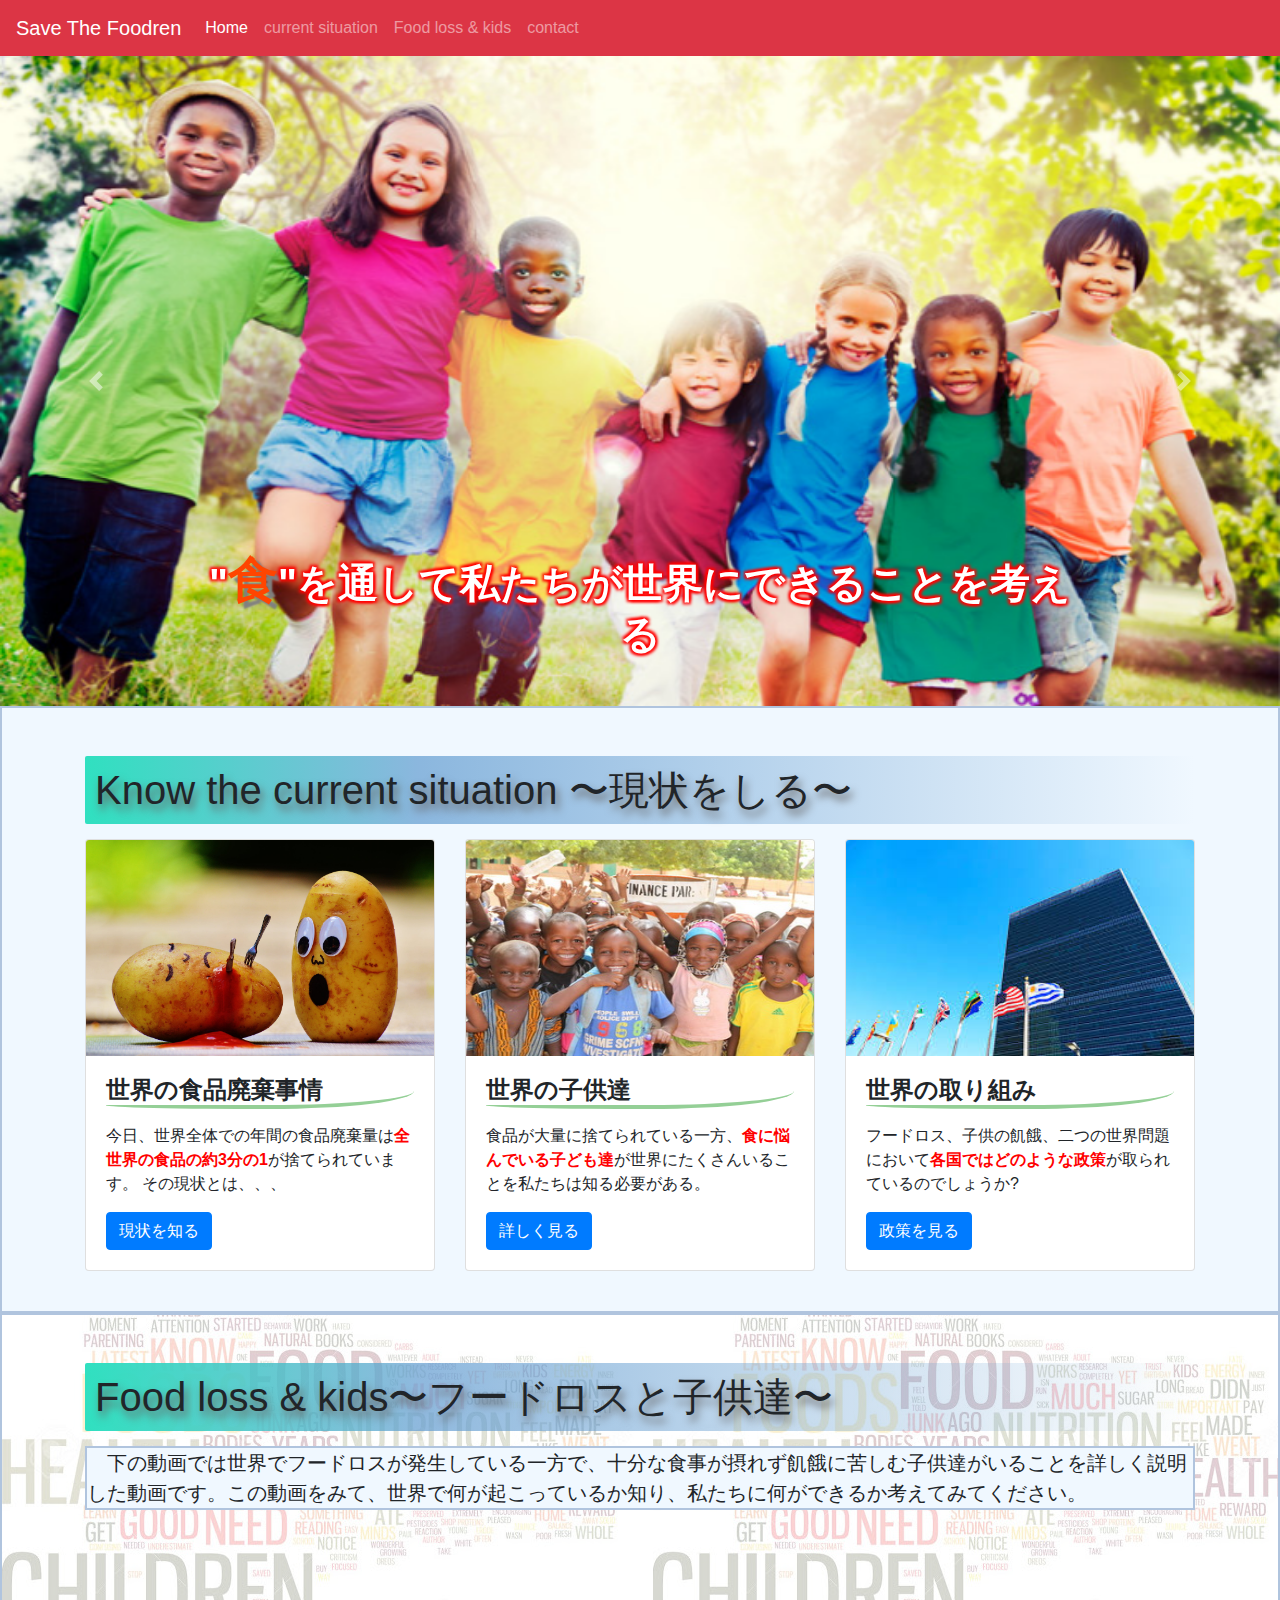
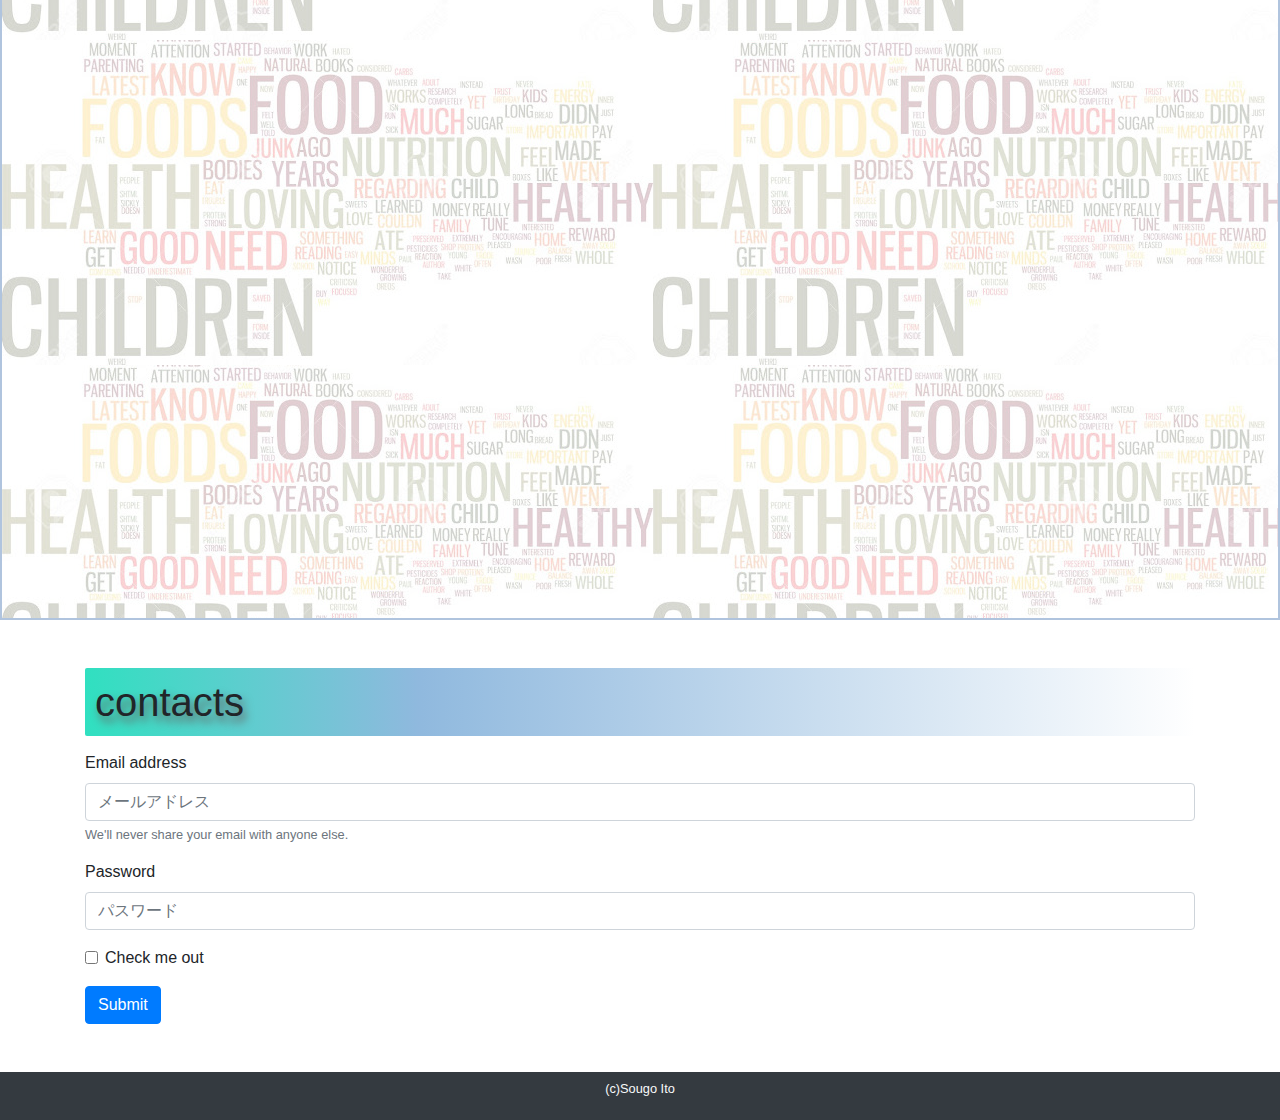
==== index.html @ fb627e15 "課題の追加" ====
<!DOCTYPE html>
<html lang="ja">
<head>
  <meta charset="UTF-8">
  <meta name="viewport" content="width=device-width, initial-scale=1.0">
  <meta http-equiv="X-UA-Compatible" content="ie=edge">
  <link rel="stylesheet" href="assets/css/bootstrap.min.css">
  <link rel="stylesheet" href="assets/css/style.css">
  <title>Save The Foodren</title>
</head>
<body>
     <!-- headerここから -->
    <nav class="navbar navbar-expand-lg navbar-dark bg-danger">
        <a class="navbar-brand" href="#">Save The    Foodren</a>
        <button class="navbar-toggler" type="button" data-toggle="collapse" data-target="#navbarSupportedContent" aria-controls="navbarSupportedContent" aria-expanded="false" aria-label="Toggle navigation">
          <span class="navbar-toggler-icon "></span>
        </button>

        <div class="collapse navbar-collapse" id="navbarSupportedContent">
          <ul class="navbar-nav mr-auto">
            <li class="nav-item active">
              <a class="nav-link" href="#">Home <span class="sr-only">(current)</span></a>
            </li>
            <li class="nav-item">
              <a class="nav-link"href="#main-message">current situation<a>
            </li>
            <li><a class="nav-link"href="#foodloss">Food loss & kids<a></a>
            </li>
            <li class="nav-item">
                <a class="nav-link"href="#contact">contact<a>
              </li>
          </ul>
        </div>
      </nav>
      <!-- headerここまで -->
      <!-- carousel -->
      <div id="carouselExampleControls" class="carousel slide" data-ride="carousel">
        <div class="carousel-inner">
          <!-- 画像1 -->
          <div class="carousel-item active">
            <img class="img-fluid" src="assets/img/top-children.jpg" alt="">
          </div>
          <div class="carousel-caption  md-block">
            <h1 class="top-message">"<span class="food-color">食</span>"を通して私たちが世界にできることを考える
          </h1>
          </div>
          <!-- 画像2 -->
          <div class="carousel-item">
            <img class="img-fluid" src="assets/img/top-food.jpg" alt="食べ物の画像">
          </div>
          <!-- 画像3 -->
          <div class="carousel-item">
            <img class="img-fluid" src="assets/img/top-Save-Earth.jpg" alt="地球の画像">
          </div>
        </div>
        <a class="carousel-control-prev" href="#carouselExampleControls" role="button" data-slide="prev">
          <span class="carousel-control-prev-icon" aria-hidden="true"></span>
          <span class="sr-only">Previous</span>
        </a>
        <a class="carousel-control-next" href="#carouselExampleControls" role="button" data-slide="next">
          <span class="carousel-control-next-icon" aria-hidden="true"></span>
          <span class="sr-only">Next</span>
        </a>
      </div>
      <!-- carouselここまで -->


      <!-- mainここから -->
    <div class="main-wrapper">
      <div class="container pt-5">
          <h1 id="main-message" class="main-message">Know the current situation
            〜現状をしる〜</h1>
      </div>

      <div class="container mt-1">
          <div class="row">
            <div class="col-md-4 mb-3">
              <div class="card">
                  <img class="card-img-top" src="assets/img/foodlos-img.jpeg" alt="フードロスの画像" height="216px">
                <div class="card-body">
                  <h5 class="card-title">世界の食品廃棄事情</h5>
                  <p class="card-text">今日、世界全体での年間の食品廃棄量は<span>全世界の食品の約3分の1</span>が捨てられています。
                  その現状とは、、、
                  </p>
                  <a href="index-foodloss.html"" class="btn btn-primary">現状を知る</a>
               </div>
            </div>
       </div>
            <!-- /.col-md-4 -->
        ​
            <div class="col-md-4 mb-3">
              <div class="card">
                <img class="card-img-top" src="assets/img/children-loss.jpeg" alt="世界の子ども達の画像" height="216px">
                <div class="card-body">
                  <h5 class="card-title">世界の子供達</h5>
                  <p class="card-text">食品が大量に捨てられている一方、<span>食に悩んでいる子ども達</span>が世界にたくさんいることを私たちは知る必要がある。</p>
                  <a href="index-children.html"" class="btn btn-primary">詳しく見る</a>
                </div>
              </div>
            </div>
            <!-- /.col-md-4 -->
        ​
            <div class="col-md-4">
              <div class="card">
                  <img class="card-img-top" src="assets/img/国連.jpeg" alt="フードロス政策の画像" height="216px">
                <div class="card-body">
                  <h5 class="card-title">世界の取り組み</h5>
                  <p class="card-text">フードロス、子供の飢餓、二つの世界問題において<span>各国ではどのような政策</span>が取られているのでしょうか?</p>
                  <a href="index-country-policy.html" class="btn btn-primary">政策を見る</a>
                </div>
              </div>
            </div>
            <!-- /.col-md-4 -->
          </div>​
          </div>
        </div>

        <!-- フードロスと飢餓紹介動画 -->
      <div class="food-loss" id="foodloss">
        <div class="food-opacity">
         <div class="  container mb-5  mt-5">
           <h1 >Food loss & kids〜フードロスと子供達〜</h1>
           <p class="food-message">&emsp;下の動画では世界でフードロスが発生している一方で、十分な食事が摂れず飢餓に苦しむ子供達がいることを詳しく説明した動画です。この動画をみて、世界で何が起こっているか知り、私たちに何ができるか考えてみてください。</p>
          <div class="iframe-wrapper">
            <iframe width="560" height="315" src="https://www.youtube.com/embed/ogKaa2TbpBY" frameborder="0" allow="accelerometer; autoplay; encrypted-media; gyroscope; picture-in-picture" allowfullscreen></iframe>
          </div>
        </div>
      </div>
    </div>

        <!-- formここから -->
        <div class="container mt-5 mb-5 " id="contact">
          <h2 class="contact">contacts</h2>
        
        <form>
            <div class="form-group">
              <label for="exampleInputEmail1">Email address</label>
              <input type="email" class="form-control" id="exampleInputEmail1" aria-describedby="emailHelp" placeholder="メールアドレス">
              <small id="emailHelp" class="form-text text-muted">We'll never share your email with anyone else.</small>
            </div>
            <div class="form-group">
              <label for="exampleInputPassword1">Password</label>
              <input type="password" class="form-control" id="exampleInputPassword1" placeholder="パスワード">
            </div>
            <div class="form-group form-check">
              <input type="checkbox" class="form-check-input" id="exampleCheck1">
              <label class="form-check-label" for="exampleCheck1">Check me out</label>
            </div>
            <button type="submit" class="btn btn-primary">Submit</button>
          </form>
        </div>
        <!-- formここまで -->
        <div class="bg-dark mt-5 py-1">
          <p class="text-center text-light"><small>(c)Sougo Ito</small></p>
        </div>
 





  
    <script src="https://code.jquery.com/jquery-3.3.1.slim.min.js" integrity="sha384-q8i/X+965DzO0rT7abK41JStQIAqVgRVzpbzo5smXKp4YfRvH+8abtTE1Pi6jizo" crossorigin="anonymous"></script>
    <script src="https://cdnjs.cloudflare.com/ajax/libs/popper.js/1.14.7/umd/popper.min.js" integrity="sha384-UO2eT0CpHqdSJQ6hJty5KVphtPhzWj9WO1clHTMGa3JDZwrnQq4sF86dIHNDz0W1" crossorigin="anonymous"></script>
    <script src="assets/js/bootstrap.min.js"></script>
</body>
</html>
---- assets/css/style.css ----
/* top-message部分 */
.top-message {
  color:white;
  font-weight:bold;
  text-shadow: 2px  2px 3px red,
            -2px  2px 3px red,
             2px -2px 3px red,
            -2px -2px 3px red;
}

.food-color {
  font-size:50px;
  color:#ff4500;
  text-shadow: 6px 5px 2px gray;
  font-weight:bold;
}
.card-body span {
  color:red;
  font-weight:bold;
}
.img-fluid {
  width:100%;
  height:650px;
}
/* top-messageここまで */
/* main部分 */
.main-wrapper {
  background-color: rgb(240,248,255);
  border:2px solid #b0c4de;
}

.main-message {
  margin:  0;             /* デフォルトCSS打ち消し */
    font-size:  40px;       /* 文字サイズ指定 */
    position:  relative;    /* 位置調整 */
    font-weight:  normal;   /* 文字の太さ調整 */
    background: linear-gradient(to right, rgb(48, 224, 192) 0%,rgba(96,155,208,0.7) 30%,rgba(125,185,232,0) 100%);/* グラデーション指定 */
    padding:  10px;         /* 余白指定 */
    margin-bottom: 15px;    /* 周りの余白指定 */
    border-radius:  2px;    /* 角丸指定 */
    text-shadow: 3px 6px 9px #676565;
}
.card-title {
  margin:  0;             /* デフォルトCSS打ち消し */
    font-size:  24px;       /* 文字サイズ指定 */
    position:  relative;    /* 位置調整 */
    font-weight:  bold;   /* 文字の太さ調整 */
    margin-bottom: 15px;    /* 周りの余白指定 */
    border-bottom: solid 4px rgba(76, 175, 80, 0.6);        /* 線指定 */
    border-radius: 0px 0px 160px 180px/0px 0px 20px 4px;
}
/* mainここまで */
/* フードロス動画ここから */
.food-loss {
  background-image:url(../img/foodloss.jpeg);
  border:2px solid #b0c4de;
  padding-bottom:20px;
  background-color: rgba(255, 255 , 255, 0.8);
  background-blend-mode:lighten;
}
.food-loss h1 {
  margin:  0;             /* デフォルトCSS打ち消し */
    font-size:  40px;       /* 文字サイズ指定 */
    position:  relative;    /* 位置調整 */
    font-weight:  normal;   /* 文字の太さ調整 */
    background: linear-gradient(to right, rgb(48, 224, 192) 0%,rgba(96,155,208,0.7) 30%,rgba(125,185,232,0) 100%);/* グラデーション指定 */
    padding:  10px;         /* 余白指定 */
    margin-bottom: 15px;    /* 周りの余白指定 */
    border-radius:  2px;    /* 角丸指定 */
    text-shadow: 3px 6px 9px #676565;
}
.food-message {
  font-size:20px;
  border:2px solid #b0c4de;
  background-color: rgb(240,248,255);
}
.iframe-wrapper {
  position: relative;
  padding-top: 56.25%;
  height: 0;
  width: 100%;
  overflow: hidden;
}

.iframe-wrapper iframe {
  position: absolute;
  top: 0;
  left: 0;
  height: 100%;
  width: 100%;
}

/* contact部分 */
.contact {
  margin:  0;             /* デフォルトCSS打ち消し */
    font-size:  40px;       /* 文字サイズ指定 */
    position:  relative;    /* 位置調整 */
    font-weight:  normal;   /* 文字の太さ調整 */
    background: linear-gradient(to right, rgb(48, 224, 192) 0%,rgba(96,155,208,0.7) 30%,rgba(125,185,232,0) 100%);/* グラデーション指定 */
    padding:  10px;         /* 余白指定 */
    margin-bottom: 15px;    /* 周りの余白指定 */
    border-radius:  2px;    /* 角丸指定 */
    text-shadow: 3px 6px 9px #676565;
}
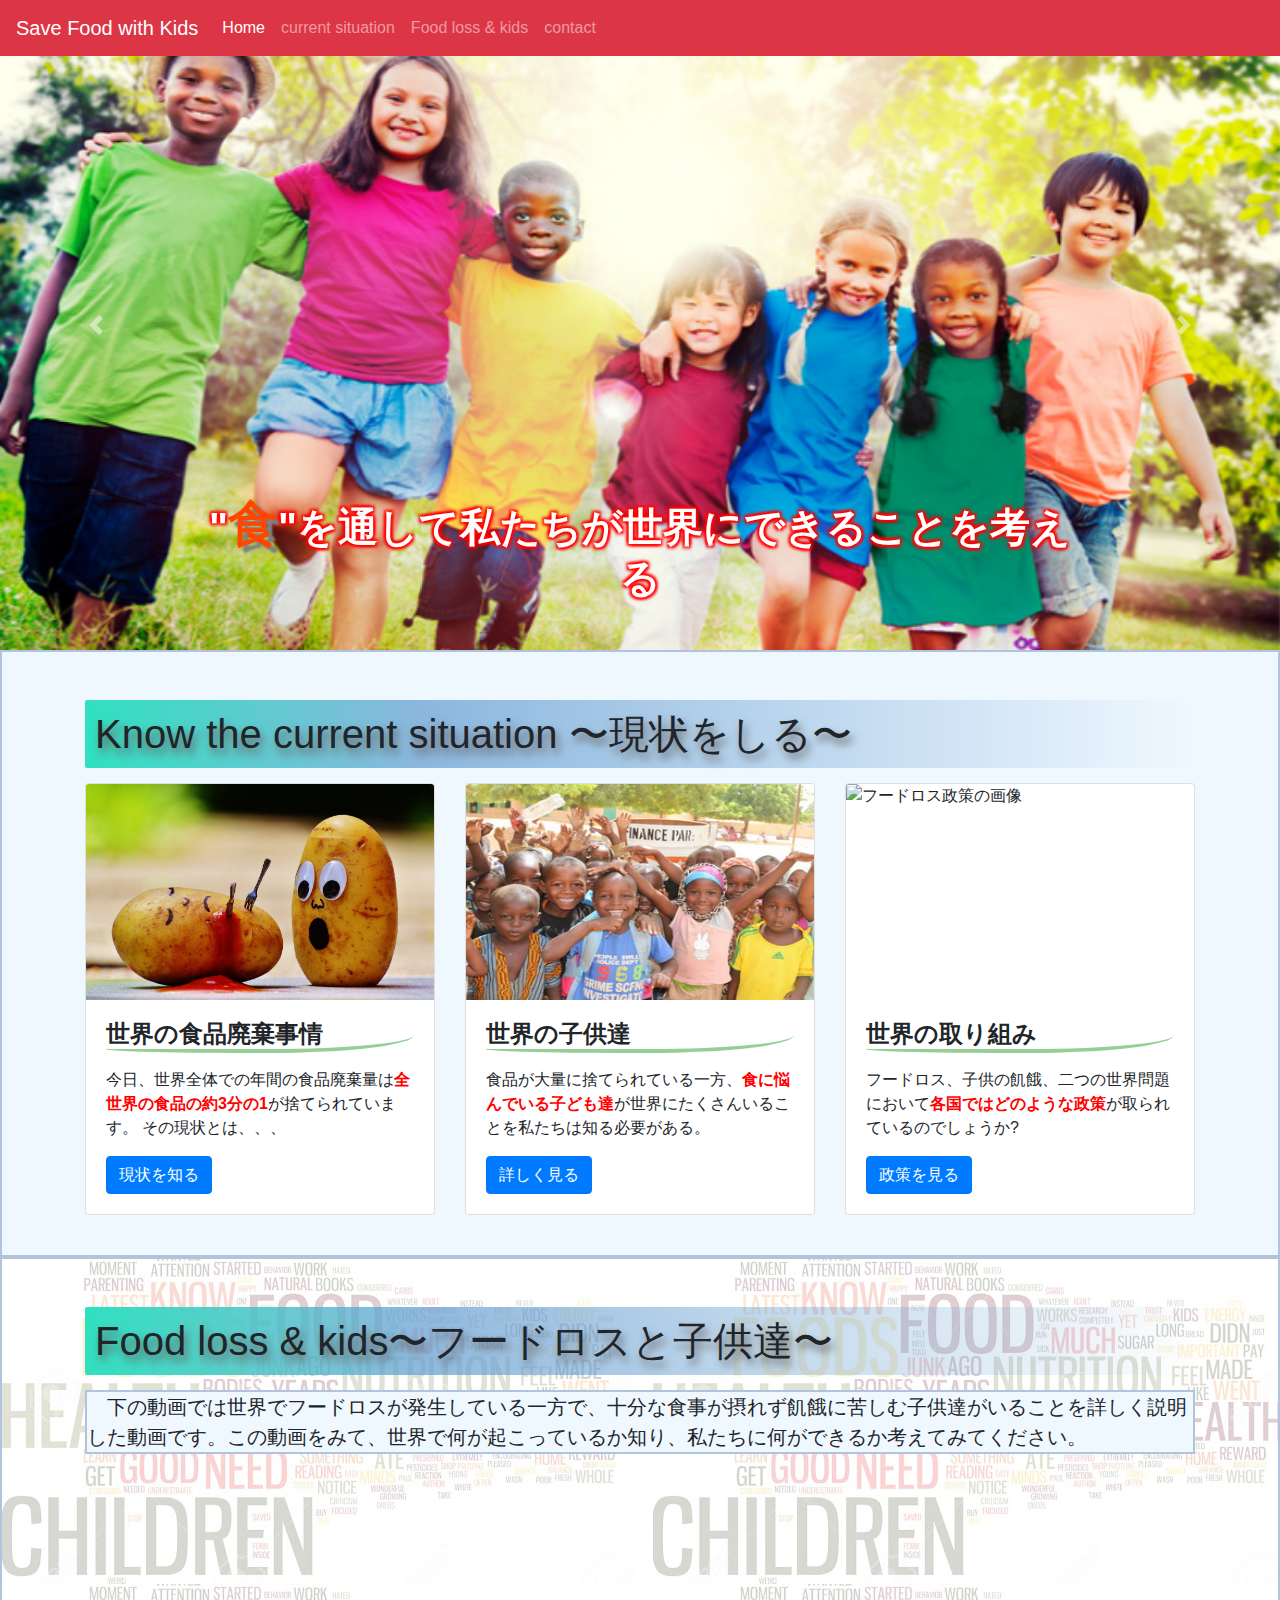
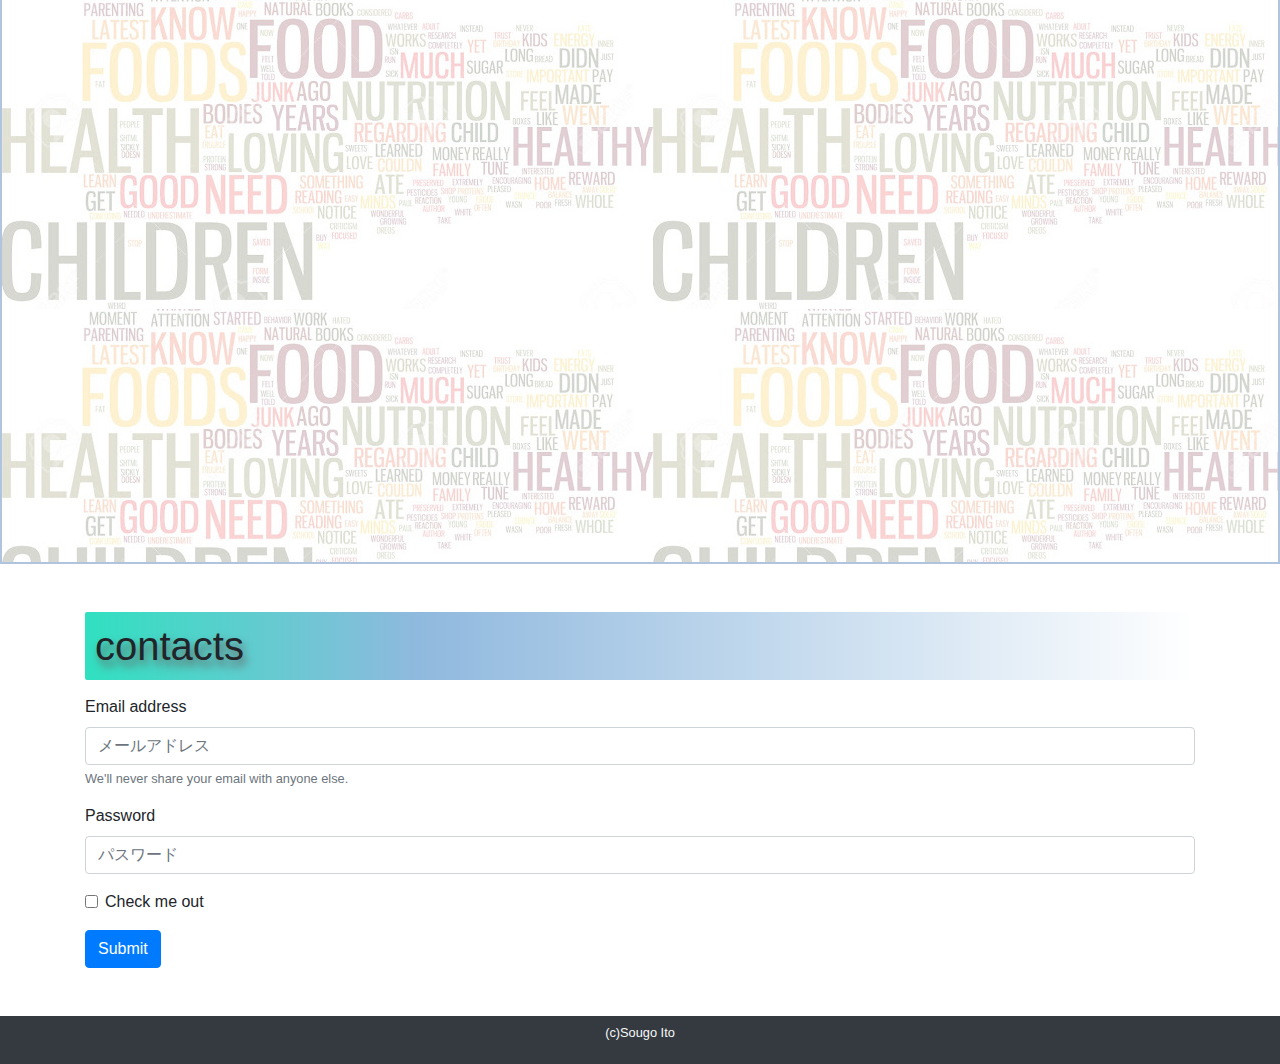
==== commit 5e5b5617: "urlの修正" ====
--- a/index.html
+++ b/index.html
@@ -10,10 +10,12 @@
 </head>
 <body>
      <!-- headerここから -->
-    <nav class="navbar navbar-expand-lg navbar-dark bg-danger">
-        <a class="navbar-brand" href="#">Save The    Foodren</a>
+    <nav class="fix navbar navbar-expand-lg navbar-dark bg-danger">
+        <a class="navbar-brand" href="#">Save Food with
+          Kids
+        </a>
         <button class="navbar-toggler" type="button" data-toggle="collapse" data-target="#navbarSupportedContent" aria-controls="navbarSupportedContent" aria-expanded="false" aria-label="Toggle navigation">
-          <span class="navbar-toggler-icon "></span>
+          <span class="navbar-toggler-icon"></span>
         </button>
 
         <div class="collapse navbar-collapse" id="navbarSupportedContent">
@@ -82,7 +84,7 @@
                   <p class="card-text">今日、世界全体での年間の食品廃棄量は<span>全世界の食品の約3分の1</span>が捨てられています。
                   その現状とは、、、
                   </p>
-                  <a href="index-foodloss.html"" class="btn btn-primary">現状を知る</a>
+                  <a href="index-foodloss.html" class="btn btn-primary">現状を知る</a>
                </div>
             </div>
        </div>
@@ -102,7 +104,7 @@
         ​
             <div class="col-md-4">
               <div class="card">
-                  <img class="card-img-top" src="assets/img/国連.jpeg" alt="フードロス政策の画像" height="216px">
+                  <img class="card-img-top" src="assets/img/kokuren.jpeg" alt="フードロス政策の画像" height="216px">
                 <div class="card-body">
                   <h5 class="card-title">世界の取り組み</h5>
                   <p class="card-text">フードロス、子供の飢餓、二つの世界問題において<span>各国ではどのような政策</span>が取られているのでしょうか?</p>
--- a/assets/css/style.css
+++ b/assets/css/style.css
@@ -102,3 +102,10 @@
     border-radius:  2px;    /* 角丸指定 */
     text-shadow: 3px 6px 9px #676565;
 }
+
+.fix {
+  position:fixed;
+  z-index:1000000;
+  width:100%;
+}
+
